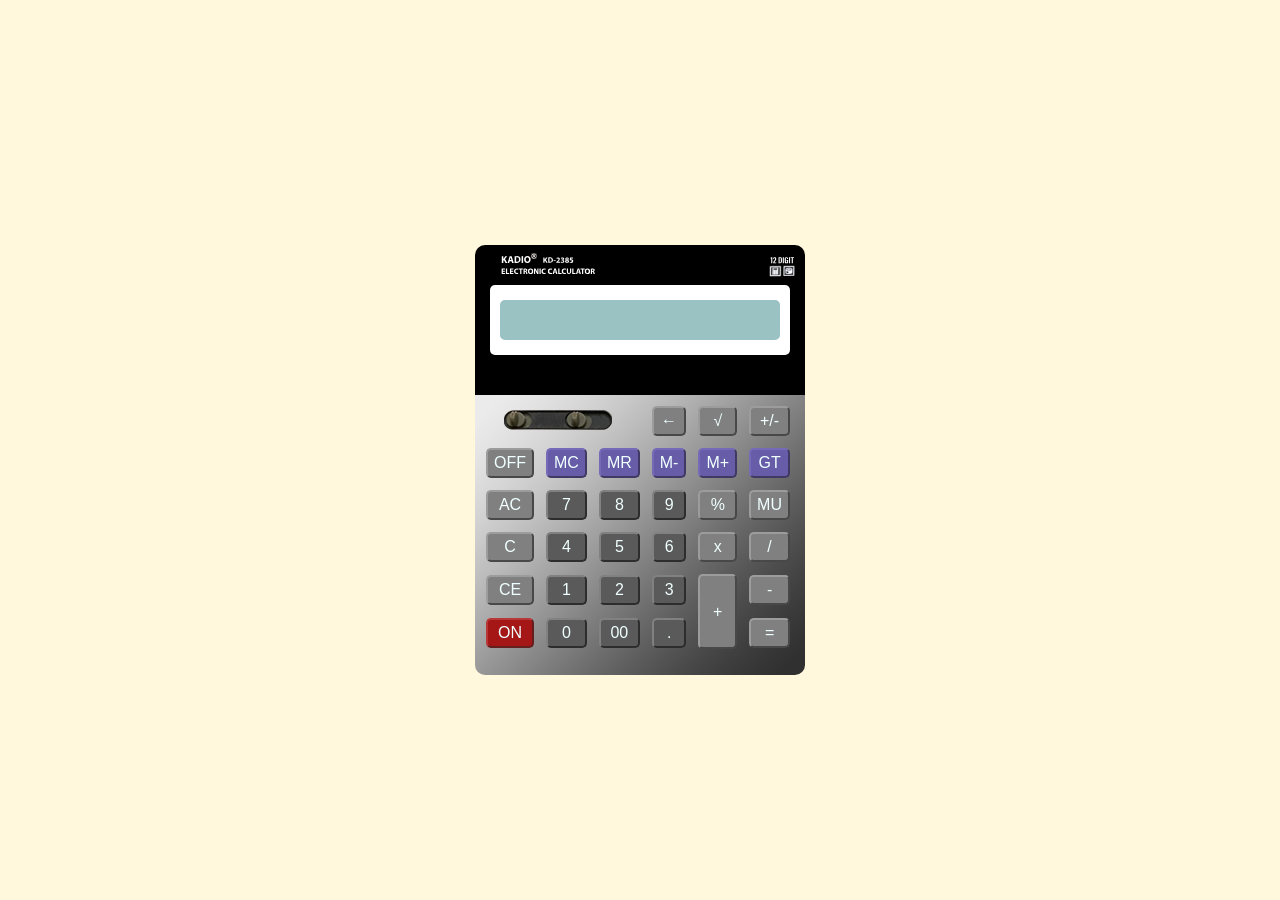
==== index.html @ 2867bc57 "update router" ====
<!DOCTYPE html>
<html lang="en">

<head>
    <meta charset="UTF-8">
    <meta name="viewport" content="width=device-width, initial-scale=1.0">
    <title>Document</title>

    <link rel="stylesheet" href="./_css/bootstrap.css">
    <link rel="stylesheet" href="./Calculator.css">
    <script src="./_js/jquery.min.js"></script>
    <script src="./_js/popper.min.js"></script>
    <script src="./_js/bootstrap.min.js"></script>

</head>

<body>

    <div>
        <!-- 顯示螢幕 -->
        <div id="d1">
            <div id="d2">
                <div id="d3">
                    <h1 id="result" style="text-align:right;"></h1>
                </div>
            </div>
        </div>
        <!--計算機按鍵-->
        <div id="bgimg">
            <table>
                <tr>
                    <td colspan="3"></td>
                    <td>
                        <button class="graybtn" onclick="btnClick('img11')" type="button" data-toggle="modal"
                            data-target="#exampleModal">←</button>
                    </td>
                    <td>
                        <button class="graybtn" onclick="btnClick('img1')" type="button" data-toggle="modal"
                            data-target="#exampleModal">√</button>
                    </td>
                    <td>
                        <button class="graybtn" onclick="btnClick('img2')" type="button" data-toggle="modal"
                            data-target="#exampleModal">+/-</button>
                    </td>
                </tr>
                <tr>
                    <td>
                        <button class="graybtn" onclick="offClick()">OFF</button>
                    </td>
                    <td>
                        <button class="bluebtn" onclick="btnClick('img3')" type="button" data-toggle="modal"
                            data-target="#exampleModal">MC</button>
                    </td>
                    <td>
                        <button class="bluebtn" onclick="btnClick('img4')" type="button" data-toggle="modal"
                            data-target="#exampleModal">MR</button>
                    </td>
                    <td>
                        <button class="bluebtn" onclick="btnClick('img5')" type="button" data-toggle="modal"
                            data-target="#exampleModal">M-</button>
                    </td>
                    <td>
                        <button class="bluebtn" onclick="btnClick('img6')" type="button" data-toggle="modal"
                            data-target="#exampleModal">M+</button>
                    </td>
                    <td>
                        <button class="bluebtn" onclick="btnClick('img7')" type="button" data-toggle="modal"
                            data-target="#exampleModal">GT</button>
                    </td>
                </tr>
                <tr>
                    <td>
                        <button class="graybtn" onclick="btnClick('c')">AC</button>
                    </td>
                    <td>
                        <button class="blackbtn" onclick="btnClick('7')">7</button>
                    </td>
                    <td>
                        <button class="blackbtn" onclick="btnClick('8')">8</button>
                    </td>
                    <td>
                        <button class="blackbtn" onclick="btnClick('9')">9</button>
                    </td>
                    <td>
                        <button class="graybtn" onclick="btnClick('img8')" type="button" data-toggle="modal"
                            data-target="#exampleModal">%</button>
                    </td>
                    <td>
                        <button class="graybtn" onclick="btnClick('img9')" type="button" data-toggle="modal"
                            data-target="#exampleModal">MU</button>
                    </td>
                </tr>
                <tr>
                    <td>
                        <button class="graybtn" onclick="btnClick('c')">C</button>
                    </td>
                    <td>
                        <button class="blackbtn" onclick="btnClick('4')">4</button>
                    </td>
                    <td>
                        <button class="blackbtn" onclick="btnClick('5')">5</button>
                    </td>
                    <td>
                        <button class="blackbtn" onclick="btnClick('6')">6</button>
                    </td>
                    <td>
                        <button class="graybtn" onclick="btnClick('*')">x</button>
                    </td>
                    <td>
                        <button class="graybtn" onclick="btnClick('/')">/</button>
                    </td>
                </tr>
                <tr>
                    <td>
                        <button class="graybtn" onclick="btnClick('c')">CE</button>
                    </td>
                    <td>
                        <button class="blackbtn" onclick="btnClick('1')">1</button>
                    </td>
                    <td>
                        <button class="blackbtn" onclick="btnClick('2')">2</button>
                    </td>
                    <td>
                        <button class="blackbtn" onclick="btnClick('3')">3</button>
                    </td>
                    <td rowspan="2">
                        <button class="graybtn" id="add" onclick="btnClick('+')">+</button>
                    </td>
                    <td>
                        <button class="graybtn" onclick="btnClick('-')">-</button>
                    </td>
                </tr>
                <tr>
                    <td>
                        <button class="redbtn" class="redbtn" onclick="onClick()">ON</button>
                    </td>
                    <td>
                        <button class="blackbtn" onclick="btnClick('0')">0</button>
                    </td>
                    <td>
                        <button class="blackbtn" onclick="btnClick('00')">00</button>
                    </td>
                    <td>
                        <button class="blackbtn" onclick="btnClick('img10')" type="button" data-toggle="modal"
                            data-target="#exampleModal">.</button>
                    </td>
                    <td>
                        <button class="graybtn" onclick="btnClick('=')">=</button>
                    </td>
                </tr>
            </table>
        </div>
    </div>
    <!--照片提示框-->
    <div>
        <div class="modal fade" id="1" tabindex="-1" role="dialog" aria-labelledby="exampleModalLabel"
            aria-hidden="true">
            <div class="modal-dialog">
                <div class="modal-content">
                    <div class="modal-header">
                        <h5 class="modal-title" id="exampleModalLabel">Nooooooooooooo</h5>
                        <button type="button" class="close" data-dismiss="modal" aria-label="Close">
                            <span aria-hidden="true">&times;</span>
                        </button>
                    </div>
                    <div class="modal-body">
                        <img id="myimg" src="./image/1.png" alt="">
                    </div>
                    <div class="modal-footer">
                        <button type="button" class="btn btn-secondary" data-dismiss="modal">Close</button>
                    </div>
                </div>
            </div>
        </div>
    </div>


    <script>
        let all = '';
        let sum = 0;
        let open = false;
        let patt = /^[i]{1}[m]{1}[g]{1}/;

        // open
        function onClick() {
            result.innerText = '0';
            open = true;
        }
        // close
        function offClick() {
            result.innerText = '';
            $('.modal').attr('id', '');
            open = false;
        }

        // 判斷
        function btnClick(num) {
            if (open == true) { //有無開機
                result.innerText = (result.innerText == '0') ? '' : result.innerText; //清除C後的0
                if (!patt.test(num)) {  //是否為有效button
                    console.log(result.innerText);
                    if (num == '=') {
                        result.innerText = eval(all);
                        console.log(eval(all));

                    } else if (num == 'c') { //判斷是否為清除
                        result.innerText = '0';
                        all = '';

                    } else if (num == '+' || num == '-' || num == '*' || num == '/') {
                        all = eval(all);
                        all += num;
                        result.innerText = '';
                        console.log(all);

                    } else {   // 數字按鈕
                        all += num;
                        result.innerText += num;
                        console.log(all);
                    }
                } else {
                    // 隨機出現圖片
                    $('.modal').attr('id', 'exampleModal');
                    let temp = Math.floor(Math.random() * 8) + 1;
                    $('#myimg').attr('src', `./image/${temp}.png`);
                    console.log(temp);
                }
            }
        }
    </script>



</body>

</html>
---- Calculator.css ----
body {
  background-color: cornsilk;
}
body>div:first-child {
  width: 330px;
  height: 450px;
  position: absolute;
  top: 50%;
  left: 50%;
  margin: -225px 0 0 -165px;
}
#d1 {
    background-image: url('image/top.svg');
    height: 150px;
    width: 330px;
    background-color: black;
    border-radius:10px 10px 0px 0px;
}
#d2 {
    height: 70px;
    width: 300px;
    margin: 20px auto;
    top: 50%;
    position: relative;
    transform:translateY(-50%);
    background-color: white;
    border-radius:5px 5px 5px 5px;
}
#d3 {
    line-height: 2px;
    top: 50%;
    position: relative;
    transform:translateY(-50%);
    height: 40px;
    width: 280px;
    text-align:center;
    vertical-align:middle;
    margin: 10px auto;
    background-color: rgb(154, 194, 194);
    border-radius:5px 5px 5px 5px;
}
#bgimg {
    height: 280px;
    width: 330px;
    /* background-color: silver; */
    border-radius:0px 0px 10px 10px;
    background-image: url('./image/body.jpg');

}
table {
    border-collapse: collapse;
}
table,
td{
    border: 10px solid rgba(255, 255, 255,0);
    color: black;

}

td>button {
    width: 100%;
    height: 100%;
    background-color: rgb(160, 159, 159);
}
#add {
    height: 75px;
}
button {
    border-radius: 5px;
    margin: 0;
    font-family: inherit;
    font-size: inherit;
    line-height: inherit;
    text-transform: none;

}
button:focus {
    outline: none;
}
  button.close {
    padding: 0;
    background-color: transparent;
    border: 0;
    -webkit-appearance: none;
    -moz-appearance: none;
    appearance: none;
  }
  .blackbtn {
    border-color: rgb(129, 129, 129);
    background-color: rgb(90, 90, 90);
    color: azure;
  }
  .redbtn {
    border-color: rgb(184, 56, 56);
    background-color: rgb(165, 22, 22);
    color: azure;
  }
  .graybtn {
    border-color: rgb(156, 156, 156);
    background-color: gray;
    color: azure;
  }
  .bluebtn {
    border-color: rgb(116, 106, 184);
    background-color: rgb(102, 92, 167);
    color: azure;
  }
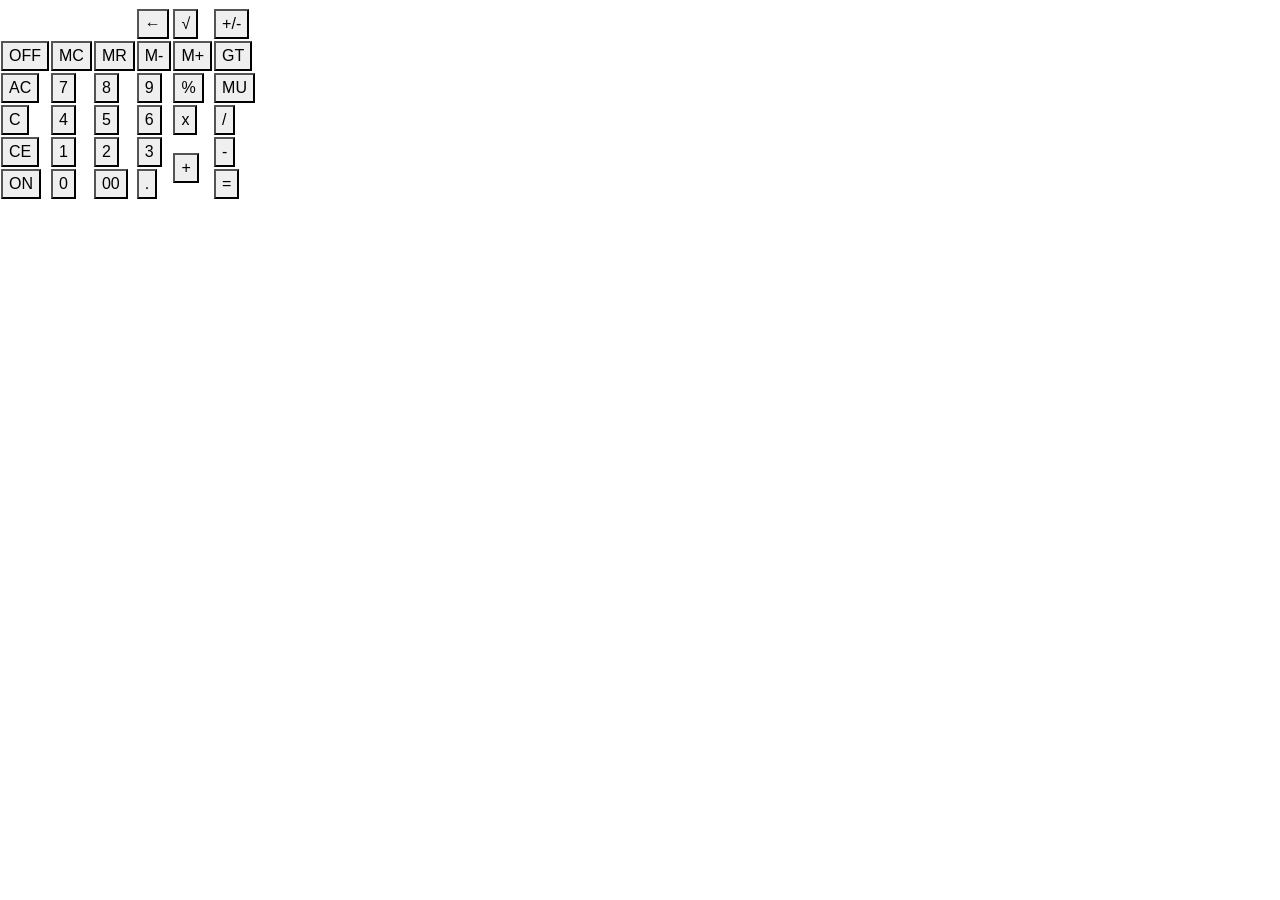
==== commit 7ce7759c: "test" ====
--- a/index.html
+++ b/index.html
@@ -6,11 +6,11 @@
     <meta name="viewport" content="width=device-width, initial-scale=1.0">
     <title>Document</title>
 
-    <link rel="stylesheet" href="./_css/bootstrap.css">
-    <link rel="stylesheet" href="./Calculator.css">
-    <script src="./_js/jquery.min.js"></script>
-    <script src="./_js/popper.min.js"></script>
-    <script src="./_js/bootstrap.min.js"></script>
+    <link rel="stylesheet" href="./css/bootstrap.css">
+    <link rel="stylesheet" href="./js/Calculator.css">
+    <script src="./js/jquery.min.js"></script>
+    <script src="./js/popper.min.js"></script>
+    <script src="./js/bootstrap.min.js"></script>
 
 </head>
 
@@ -222,7 +222,7 @@
                     // 隨機出現圖片
                     $('.modal').attr('id', 'exampleModal');
                     let temp = Math.floor(Math.random() * 8) + 1;
-                    $('#myimg').attr('src', `./image/${temp}.png`);
+                    $('#myimg').attr('src', `image/${temp}.png`);
                     console.log(temp);
                 }
             }
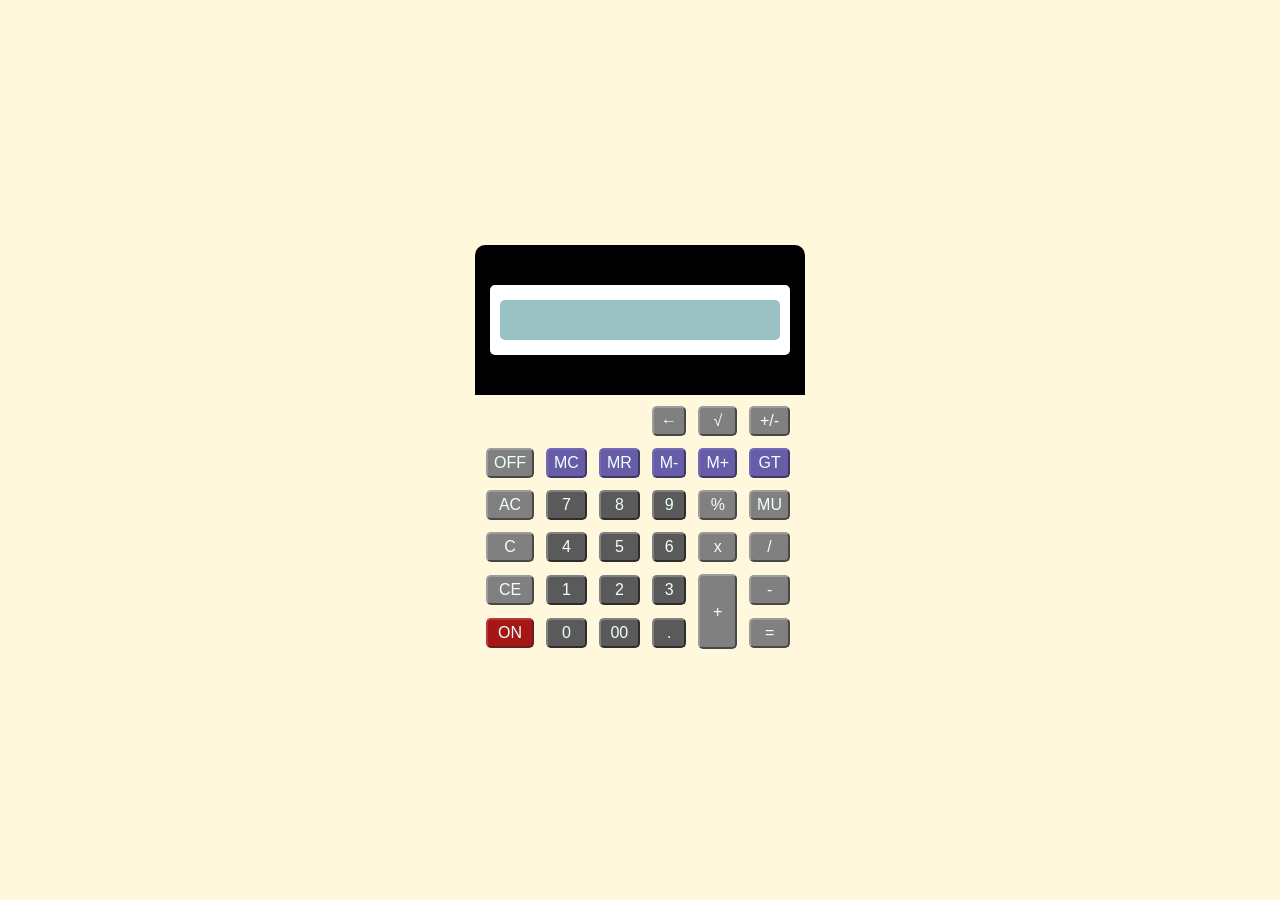
==== commit fcee7ff4: "." ====
--- a/index.html
+++ b/index.html
@@ -7,7 +7,7 @@
     <title>Document</title>
 
     <link rel="stylesheet" href="./css/bootstrap.css">
-    <link rel="stylesheet" href="./js/Calculator.css">
+    <link rel="stylesheet" href="./css/Calculator.css">
     <script src="./js/jquery.min.js"></script>
     <script src="./js/popper.min.js"></script>
     <script src="./js/bootstrap.min.js"></script>
@@ -233,4 +233,4 @@
 
 </body>
 
-</html>+</html>
--- a/css/Calculator.css
+++ b/css/Calculator.css
@@ -0,0 +1,107 @@
+body {
+  background-color: cornsilk;
+}
+body>div:first-child {
+  width: 330px;
+  height: 450px;
+  position: absolute;
+  top: 50%;
+  left: 50%;
+  margin: -225px 0 0 -165px;
+}
+#d1 {
+    background-image: url('image/top.svg');
+    height: 150px;
+    width: 330px;
+    background-color: black;
+    border-radius:10px 10px 0px 0px;
+}
+#d2 {
+    height: 70px;
+    width: 300px;
+    margin: 20px auto;
+    top: 50%;
+    position: relative;
+    transform:translateY(-50%);
+    background-color: white;
+    border-radius:5px 5px 5px 5px;
+}
+#d3 {
+    line-height: 2px;
+    top: 50%;
+    position: relative;
+    transform:translateY(-50%);
+    height: 40px;
+    width: 280px;
+    text-align:center;
+    vertical-align:middle;
+    margin: 10px auto;
+    background-color: rgb(154, 194, 194);
+    border-radius:5px 5px 5px 5px;
+}
+#bgimg {
+    height: 280px;
+    width: 330px;
+    /* background-color: silver; */
+    border-radius:0px 0px 10px 10px;
+    background-image: url('./image/body.jpg');
+
+}
+table {
+    border-collapse: collapse;
+}
+table,
+td{
+    border: 10px solid rgba(255, 255, 255,0);
+    color: black;
+
+}
+
+td>button {
+    width: 100%;
+    height: 100%;
+    background-color: rgb(160, 159, 159);
+}
+#add {
+    height: 75px;
+}
+button {
+    border-radius: 5px;
+    margin: 0;
+    font-family: inherit;
+    font-size: inherit;
+    line-height: inherit;
+    text-transform: none;
+
+}
+button:focus {
+    outline: none;
+}
+  button.close {
+    padding: 0;
+    background-color: transparent;
+    border: 0;
+    -webkit-appearance: none;
+    -moz-appearance: none;
+    appearance: none;
+  }
+  .blackbtn {
+    border-color: rgb(129, 129, 129);
+    background-color: rgb(90, 90, 90);
+    color: azure;
+  }
+  .redbtn {
+    border-color: rgb(184, 56, 56);
+    background-color: rgb(165, 22, 22);
+    color: azure;
+  }
+  .graybtn {
+    border-color: rgb(156, 156, 156);
+    background-color: gray;
+    color: azure;
+  }
+  .bluebtn {
+    border-color: rgb(116, 106, 184);
+    background-color: rgb(102, 92, 167);
+    color: azure;
+  }
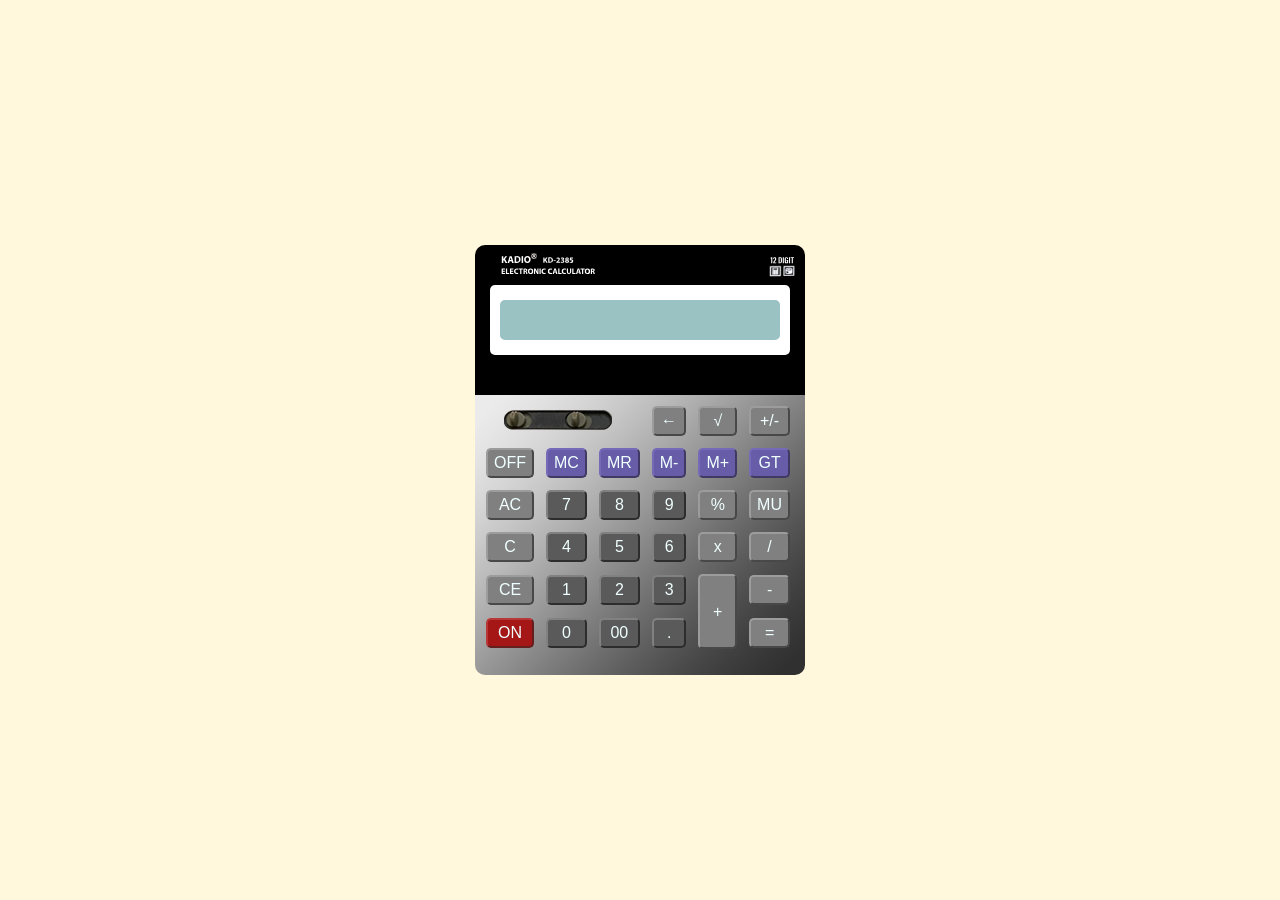
==== commit 496a236d: "test" ====
--- a/index.html
+++ b/index.html
@@ -222,7 +222,7 @@
                     // 隨機出現圖片
                     $('.modal').attr('id', 'exampleModal');
                     let temp = Math.floor(Math.random() * 8) + 1;
-                    $('#myimg').attr('src', `image/${temp}.png`);
+                    $('#myimg').attr('src', `./image/${temp}.png`);
                     console.log(temp);
                 }
             }
@@ -233,4 +233,4 @@
 
 </body>
 
-</html>
+</html>
--- a/css/Calculator.css
+++ b/css/Calculator.css
@@ -10,7 +10,7 @@
   margin: -225px 0 0 -165px;
 }
 #d1 {
-    background-image: url('image/top.svg');
+    background-image: url('../image/top.svg');
     height: 150px;
     width: 330px;
     background-color: black;
@@ -44,7 +44,7 @@
     width: 330px;
     /* background-color: silver; */
     border-radius:0px 0px 10px 10px;
-    background-image: url('./image/body.jpg');
+    background-image: url('../image/body.jpg');
 
 }
 table {
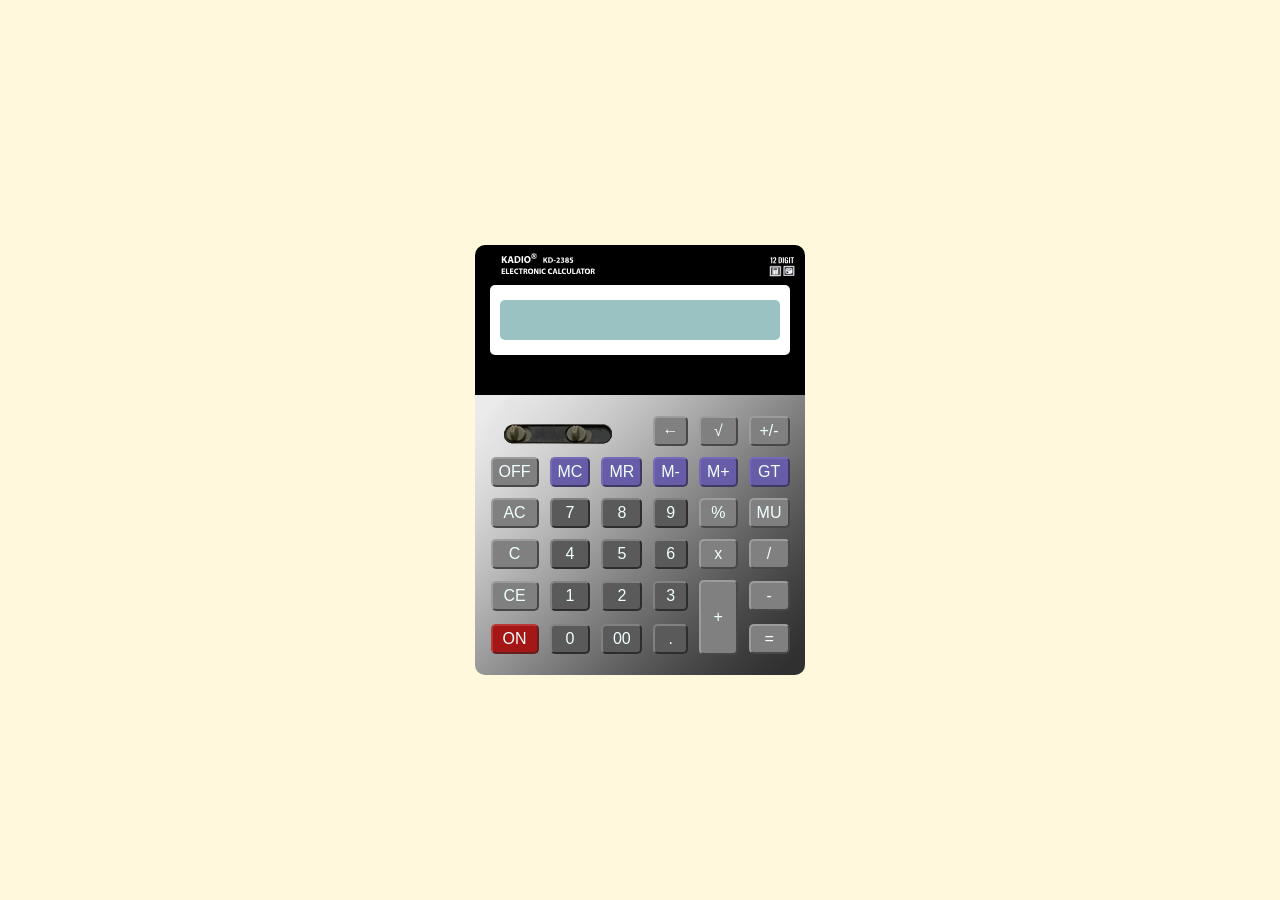
==== commit 40ba112d: "update width" ====
--- a/index.html
+++ b/index.html
@@ -227,6 +227,9 @@
                 }
             }
         }
+        window.onload = function (){
+            alert('請點擊ON開啟計算機');
+        };
     </script>
 
 
--- a/css/Calculator.css
+++ b/css/Calculator.css
@@ -40,23 +40,25 @@
     border-radius:5px 5px 5px 5px;
 }
 #bgimg {
+  display: flex;
+  align-items: center;
     height: 280px;
     width: 330px;
     /* background-color: silver; */
     border-radius:0px 0px 10px 10px;
-    background-image: url('../image/body.jpg');
+    background-image: url('../image/body.png');
 
 }
 table {
-    border-collapse: collapse;
+    width: 100%;
+    display: flex;
+    justify-content: center;
+    color: black;
 }
-table,
 td{
-    border: 10px solid rgba(255, 255, 255,0);
+    border: 1vh solid rgba(255, 255, 255,0);
     color: black;
-
 }
-
 td>button {
     width: 100%;
     height: 100%;
